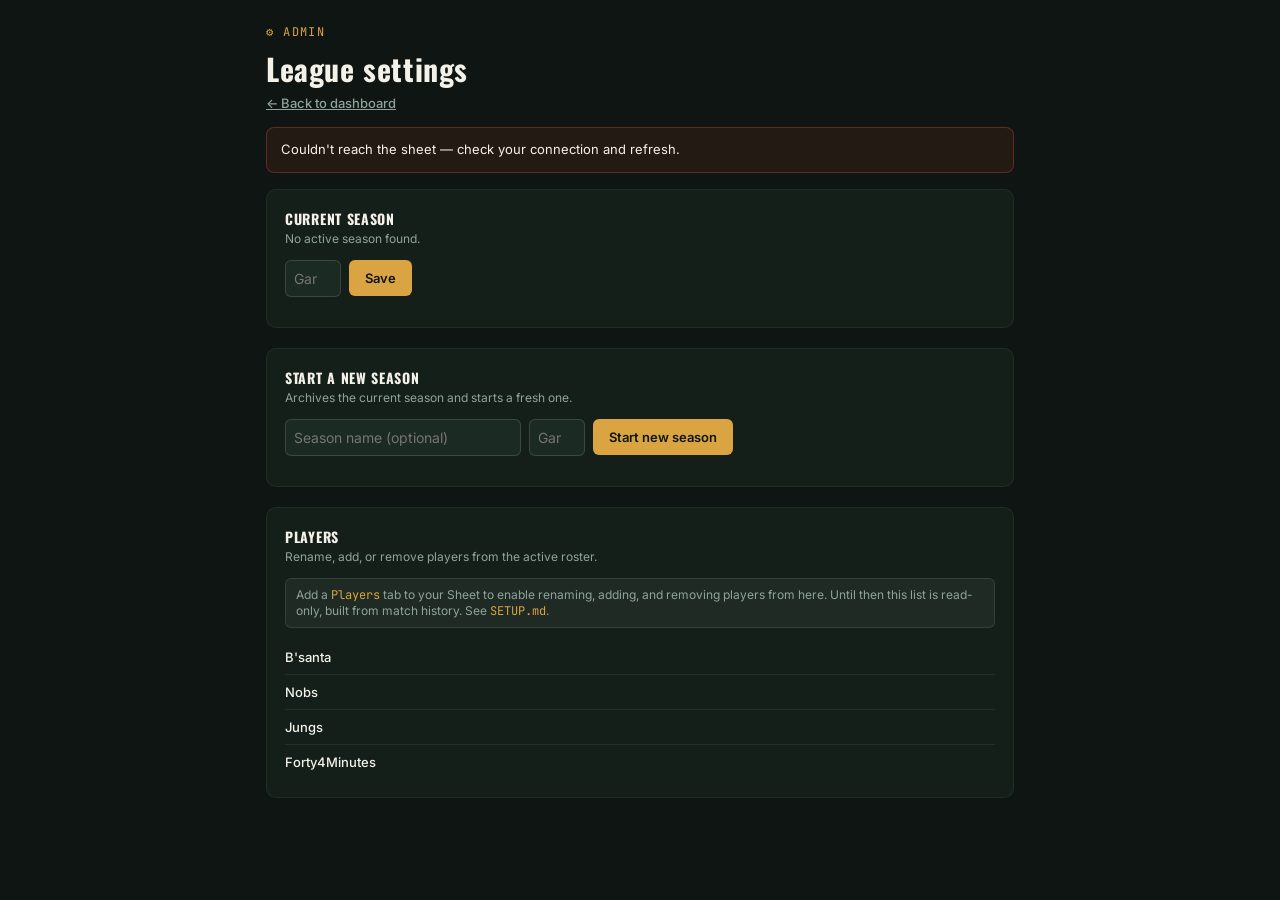
==== admin.html @ b06bb613 "Add admin panel, adjustable season length, H2H redesign, move progress to performance" ====
<!DOCTYPE html>
<html lang="en">
<head>
<meta charset="UTF-8" />
<meta name="viewport" content="width=device-width, initial-scale=1.0" />
<title>Admin — FIFA Ranking Power League</title>
<link rel="preconnect" href="https://fonts.googleapis.com">
<link href="https://fonts.googleapis.com/css2?family=Oswald:wght@500;600;700&family=JetBrains+Mono:wght@500;600;700&family=Inter:wght@400;500;600&display=swap" rel="stylesheet">
<link rel="stylesheet" href="css/styles.css">
</head>
<body>
  <div class="wrap">
    <div class="eyebrow">&#9881; Admin</div>
    <h1>League settings</h1>
    <p class="sub"><a class="btn-ghost" href="index.html">&larr; Back to dashboard</a></p>

    <div id="adminConfigWarning" class="config-warning" style="display:none;"></div>

    <div class="section">
      <h2>Current season</h2>
      <p class="section-sub" id="adminSeasonSub">Loading…</p>
      <div class="form-row">
        <input type="number" id="targetGamesInput" min="1" placeholder="Games per player" />
        <button class="btn-primary" id="saveTargetBtn">Save</button>
        <span class="saving-text" id="targetSavingText"></span>
      </div>
      <p class="error-text" id="targetError" style="display:none;"></p>
    </div>

    <div class="section">
      <h2>Start a new season</h2>
      <p class="section-sub">Archives the current season and starts a fresh one.</p>
      <div class="form-row">
        <input type="text" id="newSeasonName" placeholder="Season name (optional)" />
        <input type="number" id="newSeasonTarget" min="1" placeholder="Games per player" />
        <button class="btn-primary" id="startNewSeasonBtn">Start new season</button>
      </div>
      <p class="error-text" id="newSeasonError" style="display:none;"></p>
    </div>

    <div class="section">
      <h2>Players</h2>
      <p class="section-sub" id="managePlayersSub">Rename, add, or remove players from the active roster.</p>
      <div id="playersManageWarning" class="inline-note" style="display:none;"></div>
      <div id="playersList"></div>
      <div class="form-row" id="addPlayerRow">
        <input type="text" id="newPlayerName" placeholder="New player name" />
        <button class="btn-primary" id="addPlayerBtn">+ Add player</button>
      </div>
      <p class="error-text" id="playerError" style="display:none;"></p>
    </div>
  </div>

  <script type="module" src="js/admin/app.js"></script>
</body>
</html>
---- css/styles.css ----
:root {
  --pitch: #0E1512;
  --surface: #141F1A;
  --surface2: #1B2A23;
  --chalk: #F4F1E8;
  --chalk-dim: #8FA39A;
  --gold: #D9A441;
  --teal: #3FA796;
  --red: #C1442D;
  --silver: #AAB8B3;
  --bronze: #B9793D;
  --font-display: 'Oswald', 'Arial Narrow', sans-serif;
  --font-body: 'Inter', system-ui, sans-serif;
  --font-mono: 'JetBrains Mono', ui-monospace, monospace;
}
* { box-sizing: border-box; }
body { margin: 0; background: var(--pitch); color: var(--chalk); font-family: var(--font-body); }
.wrap { max-width: 780px; margin: 0 auto; padding: 24px 16px 60px; }
.eyebrow {
  display: flex; align-items: center; gap: 8px;
  color: var(--gold); font-family: var(--font-mono);
  font-size: 12px; letter-spacing: 0.12em; text-transform: uppercase;
  margin-bottom: 6px;
}
h1 { font-family: var(--font-display); letter-spacing: 0.02em; font-size: 30px; margin: 0 0 4px; }
.sub { color: var(--chalk-dim); font-size: 13px; margin: 0; }
.config-warning {
  background: rgba(193,68,45,0.12); border: 1px solid rgba(193,68,45,0.4);
  color: var(--chalk); padding: 12px 14px; border-radius: 8px;
  font-size: 13px; margin: 16px 0; line-height: 1.5;
}
.config-warning code { font-family: var(--font-mono); color: var(--gold); }
.inline-note {
  font-size: 12px; color: var(--chalk-dim); background: rgba(244,241,232,0.05);
  border: 1px solid rgba(244,241,232,0.1); border-radius: 6px; padding: 8px 10px; margin-bottom: 12px;
}
.inline-note code { font-family: var(--font-mono); color: var(--gold); }

.season-bar { display: flex; align-items: center; gap: 10px; margin: 18px 0 10px; flex-wrap: wrap; }
.season-select {
  background: var(--surface2); color: var(--chalk); border: 1px solid rgba(244,241,232,0.14);
  border-radius: 6px; padding: 8px 10px; font-size: 13px; font-family: var(--font-mono);
}
.season-badge {
  font-family: var(--font-mono); font-size: 10px; text-transform: uppercase;
  letter-spacing: 0.06em; padding: 3px 8px; border-radius: 999px;
}
.season-badge.active { background: rgba(63,167,150,0.15); color: var(--teal); }
.season-badge.completed { background: rgba(244,241,232,0.08); color: var(--chalk-dim); }
.archived-note {
  background: rgba(217,164,65,0.1); border: 1px solid rgba(217,164,65,0.35);
  color: var(--chalk); padding: 10px 14px; border-radius: 8px; font-size: 13px; margin-bottom: 18px;
}
.season-complete-banner {
  background: rgba(217,164,65,0.14); border: 1px solid rgba(217,164,65,0.5);
  padding: 14px; border-radius: 10px; margin: 16px 0; display: flex;
  align-items: center; justify-content: space-between; gap: 12px; flex-wrap: wrap;
}
.season-complete-banner .msg { font-size: 13px; line-height: 1.4; }
.season-complete-banner .msg strong { color: var(--gold); }

.refresh-row { display: flex; align-items: center; justify-content: space-between; margin-bottom: 14px; }
.refresh-row .last-sync { font-size: 11px; color: var(--chalk-dim); font-family: var(--font-mono); }
.btn-refresh { background: var(--surface2); color: var(--chalk); font-size: 12px; padding: 7px 12px; }

.stat-grid { display: grid; grid-template-columns: 1fr 1fr; gap: 10px; margin: 16px 0; }
.card { background: var(--surface); border: 1px solid rgba(244,241,232,0.06); border-radius: 10px; padding: 14px; }
.card-label {
  display: flex; align-items: center; gap: 6px; margin-bottom: 6px;
  font-family: var(--font-mono); font-size: 10px; letter-spacing: 0.08em;
  text-transform: uppercase; color: var(--chalk-dim);
}
.card-value { font-family: var(--font-display); font-size: 18px; }
.card-sub { font-size: 12px; color: var(--chalk-dim); font-variant-numeric: tabular-nums; }

.section { background: var(--surface); border: 1px solid rgba(244,241,232,0.06); border-radius: 10px; padding: 18px; margin-bottom: 20px; }
.section h2 { font-family: var(--font-display); text-transform: uppercase; letter-spacing: 0.05em; font-size: 14px; margin: 0 0 2px; }
.section .section-sub { font-size: 12px; color: var(--chalk-dim); margin: 0 0 14px; }
.section-head-row { display: flex; align-items: baseline; justify-content: space-between; gap: 10px; flex-wrap: wrap; margin-bottom: 4px; }

table { width: 100%; border-collapse: collapse; font-size: 13px; }
th { text-align: center; font-family: var(--font-mono); font-size: 10px; text-transform: uppercase; letter-spacing: 0.05em; color: var(--chalk-dim); padding: 8px 4px; }
th.left, td.left { text-align: left; }
th.right, td.right { text-align: right; }
td { padding: 10px 4px; text-align: center; font-variant-numeric: tabular-nums; border-top: 1px solid rgba(244,241,232,0.08); }
tr.leader td:first-child { border-left: 3px solid var(--gold); }
tr td:first-child { border-left: 3px solid transparent; }
.name-cell { font-weight: 500; }
.pts-cell { font-family: var(--font-mono); font-weight: 700; }
.w { color: var(--teal); } .l { color: var(--red); } .d { color: var(--chalk-dim); }
.gd-pos { color: var(--teal); font-family: var(--font-mono); }
.gd-neg { color: var(--red); font-family: var(--font-mono); }
.gd-neutral { color: var(--chalk-dim); font-family: var(--font-mono); }
.winrate-cell { font-family: var(--font-mono); }

.table-scroll { overflow-x: auto; margin: 0 -4px; }
table.min480 { min-width: 520px; }
table.min420 { min-width: 420px; }

.progress-row { display: flex; align-items: center; gap: 10px; margin-bottom: 12px; }
.progress-row:last-child { margin-bottom: 0; }
.progress-name { width: 76px; font-size: 13px; flex-shrink: 0; }
.progress-track { flex: 1; height: 8px; border-radius: 4px; background: rgba(244,241,232,0.08); overflow: hidden; }
.progress-fill { height: 100%; background: var(--teal); border-radius: 4px; transition: width 0.3s ease; }
.progress-fill.done { background: var(--gold); }
.progress-count { width: 52px; text-align: right; font-family: var(--font-mono); font-size: 12px; color: var(--chalk-dim); flex-shrink: 0; }

.proj-row { display: flex; align-items: center; gap: 10px; margin-bottom: 12px; }
.proj-row:last-child { margin-bottom: 0; }
.proj-name { width: 76px; font-size: 13px; flex-shrink: 0; }
.proj-track {
  flex: 1; height: 8px; border-radius: 4px;
  background: rgba(244,241,232,0.08); position: relative; overflow: hidden;
}
.proj-fill-projected { position: absolute; top: 0; bottom: 0; left: 0; background: rgba(217,164,65,0.4); border-radius: 4px; }
.proj-fill-current { position: absolute; top: 0; bottom: 0; left: 0; background: var(--teal); border-radius: 4px; }
.proj-value { width: 132px; text-align: right; font-family: var(--font-mono); font-size: 12px; color: var(--chalk-dim); flex-shrink: 0; }
.proj-value strong { color: var(--gold); font-weight: 700; }

.form-row { display: flex; align-items: center; gap: 8px; margin-bottom: 12px; flex-wrap: wrap; }
select, input[type=number], input[type=text] {
  background: var(--surface2); color: var(--chalk); border: 1px solid rgba(244,241,232,0.14);
  border-radius: 6px; padding: 9px 8px; font-size: 14px; font-family: var(--font-body);
}
select { flex: 1; min-width: 100px; }
input[type=number] { width: 56px; text-align: center; font-variant-numeric: tabular-nums; }
.score-dash { color: var(--chalk-dim); font-family: var(--font-mono); }
select:focus, input:focus { outline: 2px solid var(--gold); outline-offset: 1px; }

button { font-family: var(--font-body); font-size: 13px; font-weight: 600; border: none; border-radius: 6px; padding: 10px 16px; cursor: pointer; }
button:focus-visible { outline: 2px solid var(--gold); outline-offset: 2px; }
.btn-primary { background: var(--gold); color: var(--pitch); }
.btn-primary:disabled { opacity: 0.5; cursor: not-allowed; }
.btn-ghost { background: transparent; color: var(--chalk-dim); text-decoration: underline; padding: 6px 0; font-weight: 500; }
.btn-icon {
  background: var(--surface2); color: var(--chalk-dim); padding: 6px 9px; font-size: 12px;
}
.btn-icon:hover { color: var(--chalk); }
.btn-icon.danger:hover { color: var(--red); }

.error-text { color: var(--red); font-size: 12px; margin: 0 0 10px; }
.saving-text { color: var(--chalk-dim); font-size: 12px; }

.log-item { display: flex; justify-content: space-between; align-items: center; background: var(--surface2); border-radius: 8px; padding: 10px 12px; margin-bottom: 8px; }
.log-item:last-child { margin-bottom: 0; }
.log-match { display: flex; align-items: baseline; gap: 8px; font-size: 13px; flex-wrap: wrap; }
.log-score { font-family: var(--font-mono); color: var(--chalk-dim); }
.log-date { font-size: 11px; color: var(--chalk-dim); font-family: var(--font-mono); margin-top: 2px; }
.log-filter { min-width: 140px; flex: 0 0 auto; }

.dot { width: 8px; height: 8px; border-radius: 50%; display: inline-block; }
.form-dots { display: flex; gap: 4px; justify-content: center; }

.empty-text { color: var(--chalk-dim); font-size: 13px; }

.h2h-picker { display: flex; align-items: center; gap: 10px; margin-bottom: 14px; flex-wrap: wrap; }
.h2h-picker select { flex: 1; min-width: 100px; }
.h2h-vs { color: var(--chalk-dim); font-family: var(--font-mono); font-size: 11px; text-transform: uppercase; letter-spacing: 0.05em; }

.h2h-total { font-family: var(--font-mono); font-size: 12px; color: var(--chalk-dim); margin-bottom: 6px; }

.h2h-bar { display: flex; height: 10px; border-radius: 5px; overflow: hidden; background: rgba(244,241,232,0.08); margin-bottom: 8px; }
.h2h-bar-seg { height: 100%; }
.h2h-bar-a { background: var(--teal); }
.h2h-bar-d { background: var(--chalk-dim); }
.h2h-bar-b { background: var(--red); }

.h2h-bar-legend { display: flex; gap: 14px; flex-wrap: wrap; font-size: 12px; color: var(--chalk-dim); margin-bottom: 4px; }
.h2h-bar-legend span { display: flex; align-items: center; gap: 5px; }
.h2h-dot { width: 8px; height: 8px; border-radius: 50%; display: inline-block; }

#h2hToggleBtn { margin: 4px 0 12px; }

.h2h-stats-row { display: flex; gap: 10px; flex-wrap: wrap; margin-bottom: 12px; }
.h2h-stat { background: var(--surface2); border-radius: 8px; padding: 10px 12px; flex: 1; min-width: 130px; }
.h2h-stat-label { font-family: var(--font-mono); font-size: 10px; text-transform: uppercase; letter-spacing: 0.05em; color: var(--chalk-dim); margin-bottom: 4px; }
.h2h-stat-value { font-size: 13px; font-weight: 600; }

.h2h-match-list { display: flex; flex-direction: column; gap: 8px; }
.h2h-match-row { display: flex; align-items: center; justify-content: space-between; gap: 10px; background: var(--surface2); border-radius: 8px; padding: 9px 12px; font-size: 13px; }
.h2h-match-date { color: var(--chalk-dim); font-size: 11px; font-family: var(--font-mono); }
.h2h-match-score { font-family: var(--font-mono); font-weight: 700; }
.h2h-match-result { font-family: var(--font-mono); font-size: 11px; text-transform: uppercase; letter-spacing: 0.05em; padding: 2px 7px; border-radius: 999px; }
.h2h-result-w { background: rgba(63,167,150,0.15); color: var(--teal); }
.h2h-result-d { background: rgba(244,241,232,0.08); color: var(--chalk-dim); }
.h2h-result-l { background: rgba(193,68,45,0.15); color: var(--red); }

.player-row { display: flex; align-items: center; justify-content: space-between; gap: 8px; padding: 9px 0; border-top: 1px solid rgba(244,241,232,0.08); }
.player-row:first-child { border-top: none; }
.player-row-name { font-size: 13px; font-weight: 500; }
.player-row-actions { display: flex; gap: 6px; }

.podium-row {
  display: flex; align-items: flex-end; justify-content: center; gap: 22px;
  padding: 12px 0 4px; flex-wrap: wrap;
}
.podium-item { display: flex; flex-direction: column; align-items: center; gap: 6px; width: 84px; }
.podium-item[data-rank="1"] { order: 2; }
.podium-item[data-rank="2"] { order: 1; }
.podium-item[data-rank="3"] { order: 3; }
.podium-avatar-wrap { position: relative; }
.podium-crown {
  position: absolute; top: -16px; left: 50%; transform: translateX(-50%);
  font-size: 18px; line-height: 1;
}
.podium-avatar {
  width: 56px; height: 56px; border-radius: 50%;
  display: flex; align-items: center; justify-content: center;
  font-family: var(--font-display); font-weight: 700; font-size: 18px;
  color: var(--pitch); border: 3px solid transparent;
  overflow: hidden;              /* ADD THIS */
  background: var(--surface2);   /* ADD THIS (fallback bg for initials) */
}

.podium-avatar img {
  width: 100%; height: 100%; object-fit: cover; display: block;
}

.podium-item[data-rank="1"] .podium-avatar {
  width: 76px; height: 76px; font-size: 24px;
  background: var(--gold); border-color: var(--gold);
}
.podium-item[data-rank="2"] .podium-avatar { background: var(--silver); border-color: var(--silver); }
.podium-item[data-rank="3"] .podium-avatar { background: var(--bronze); border-color: var(--bronze); }
.podium-rank-label {
  font-family: var(--font-mono); font-size: 10px; text-transform: uppercase;
  letter-spacing: 0.06em; color: var(--chalk-dim);
}
.podium-name { font-size: 13px; font-weight: 600; text-align: center; }
.podium-points { font-family: var(--font-mono); font-size: 12px; color: var(--chalk-dim); }

.perf-grid { display: grid; grid-template-columns: 1fr 1fr; gap: 10px; }
.perf-card { background: var(--surface2); border-radius: 10px; padding: 12px; }
.perf-name { font-family: var(--font-display); font-size: 15px; margin-bottom: 6px; }
.perf-winrate { font-family: var(--font-mono); font-size: 22px; font-weight: 700; color: var(--gold); line-height: 1; }
.perf-winrate-label { font-size: 10px; color: var(--chalk-dim); text-transform: uppercase; letter-spacing: 0.05em; font-family: var(--font-mono); margin-bottom: 8px; }
.perf-line { font-size: 12px; color: var(--chalk-dim); margin-top: 4px; font-variant-numeric: tabular-nums; }
.perf-form { display: flex; gap: 4px; margin-top: 8px; }
.perf-chip {
  width: 20px; height: 20px; border-radius: 4px; font-size: 10px; font-family: var(--font-mono);
  display: flex; align-items: center; justify-content: center; font-weight: 700; color: var(--pitch);
}

.perf-progress { margin-top: 10px; }
.perf-progress-track { height: 6px; border-radius: 3px; background: rgba(244,241,232,0.08); overflow: hidden; margin-bottom: 4px; }
.perf-progress-fill { height: 100%; background: var(--teal); border-radius: 3px; transition: width 0.3s ease; }
.perf-progress-fill.done { background: var(--gold); }
.perf-progress-count { font-family: var(--font-mono); font-size: 11px; color: var(--chalk-dim); text-align: right; }
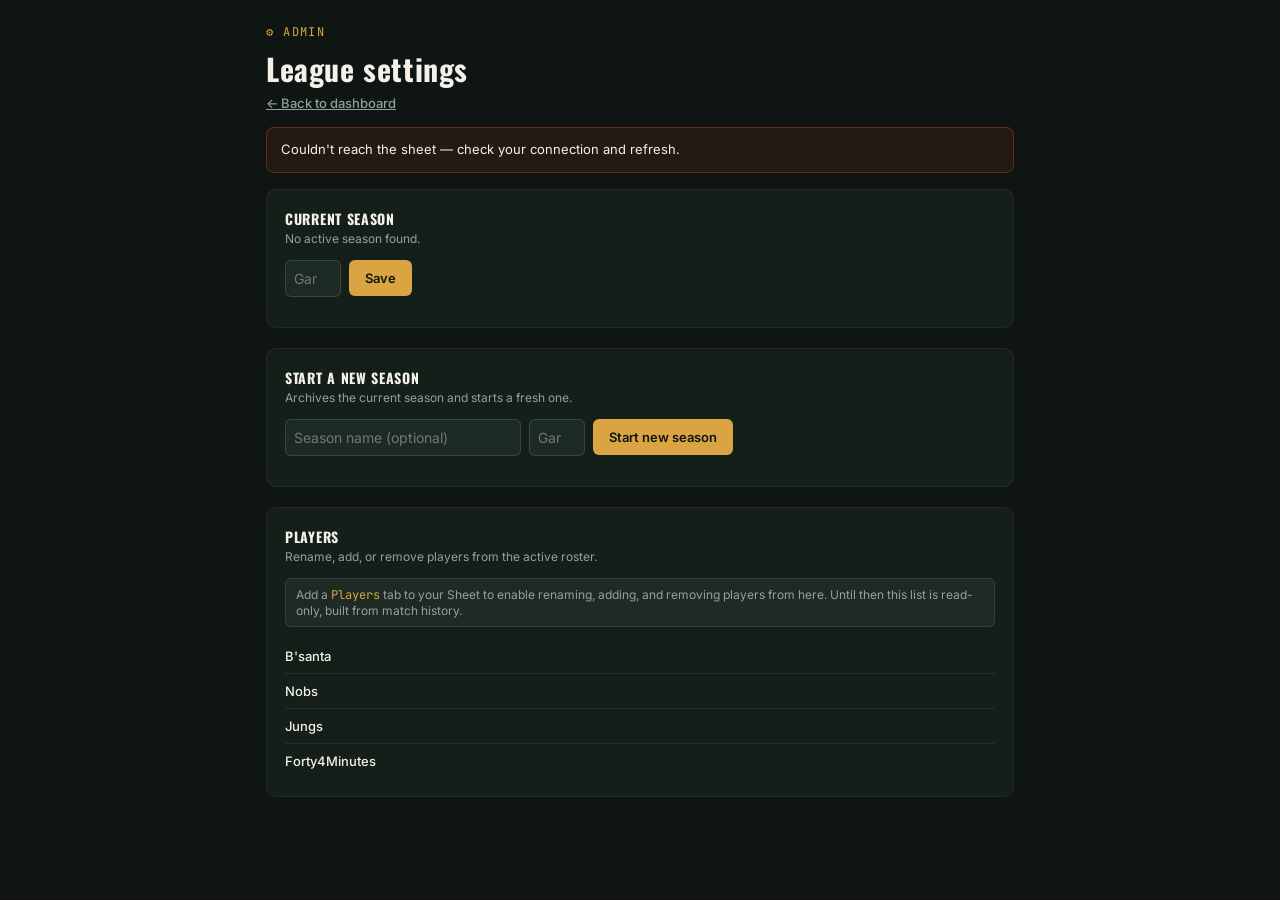
==== commit 6db582d2: "restructured UI made it look more clean" ====
--- a/admin.html
+++ b/admin.html
@@ -53,4 +53,4 @@
 
   <script type="module" src="js/admin/app.js"></script>
 </body>
-</html>+</html>
--- a/css/styles.css
+++ b/css/styles.css
@@ -13,9 +13,13 @@
   --font-body: 'Inter', system-ui, sans-serif;
   --font-mono: 'JetBrains Mono', ui-monospace, monospace;
 }
+
 * { box-sizing: border-box; }
+html { scroll-behavior: smooth; }
 body { margin: 0; background: var(--pitch); color: var(--chalk); font-family: var(--font-body); }
 .wrap { max-width: 780px; margin: 0 auto; padding: 24px 16px 60px; }
+
+/* ---------- Header ---------- */
 .eyebrow {
   display: flex; align-items: center; gap: 8px;
   color: var(--gold); font-family: var(--font-mono);
@@ -24,6 +28,8 @@
 }
 h1 { font-family: var(--font-display); letter-spacing: 0.02em; font-size: 30px; margin: 0 0 4px; }
 .sub { color: var(--chalk-dim); font-size: 13px; margin: 0; }
+
+/* ---------- Notices ---------- */
 .config-warning {
   background: rgba(193,68,45,0.12); border: 1px solid rgba(193,68,45,0.4);
   color: var(--chalk); padding: 12px 14px; border-radius: 8px;
@@ -35,7 +41,28 @@
   border: 1px solid rgba(244,241,232,0.1); border-radius: 6px; padding: 8px 10px; margin-bottom: 12px;
 }
 .inline-note code { font-family: var(--font-mono); color: var(--gold); }
-
+.error-text { color: var(--red); font-size: 12px; margin: 0 0 10px; }
+.saving-text { color: var(--chalk-dim); font-size: 12px; }
+.empty-text { color: var(--chalk-dim); font-size: 13px; }
+
+/* ---------- Quick nav ---------- */
+.app-nav {
+  position: sticky; top: 0; z-index: 10;
+  display: flex; gap: 4px; overflow-x: auto;
+  background: rgba(14,21,18,0.92); backdrop-filter: blur(6px);
+  margin: 14px -16px 0; padding: 10px 16px;
+  border-bottom: 1px solid rgba(244,241,232,0.08);
+}
+.app-nav a {
+  flex: 0 0 auto; color: var(--chalk-dim); text-decoration: none;
+  font-family: var(--font-mono); font-size: 11px; text-transform: uppercase;
+  letter-spacing: 0.05em; padding: 6px 10px; border-radius: 999px;
+  background: var(--surface2); white-space: nowrap;
+}
+.app-nav a:hover { color: var(--chalk); }
+.section { scroll-margin-top: 56px; }
+
+/* ---------- Season bar ---------- */
 .season-bar { display: flex; align-items: center; gap: 10px; margin: 18px 0 10px; flex-wrap: wrap; }
 .season-select {
   background: var(--surface2); color: var(--chalk); border: 1px solid rgba(244,241,232,0.14);
@@ -63,6 +90,7 @@
 .refresh-row .last-sync { font-size: 11px; color: var(--chalk-dim); font-family: var(--font-mono); }
 .btn-refresh { background: var(--surface2); color: var(--chalk); font-size: 12px; padding: 7px 12px; }
 
+/* ---------- Stat cards ---------- */
 .stat-grid { display: grid; grid-template-columns: 1fr 1fr; gap: 10px; margin: 16px 0; }
 .card { background: var(--surface); border: 1px solid rgba(244,241,232,0.06); border-radius: 10px; padding: 14px; }
 .card-label {
@@ -73,11 +101,13 @@
 .card-value { font-family: var(--font-display); font-size: 18px; }
 .card-sub { font-size: 12px; color: var(--chalk-dim); font-variant-numeric: tabular-nums; }
 
+/* ---------- Sections ---------- */
 .section { background: var(--surface); border: 1px solid rgba(244,241,232,0.06); border-radius: 10px; padding: 18px; margin-bottom: 20px; }
 .section h2 { font-family: var(--font-display); text-transform: uppercase; letter-spacing: 0.05em; font-size: 14px; margin: 0 0 2px; }
 .section .section-sub { font-size: 12px; color: var(--chalk-dim); margin: 0 0 14px; }
 .section-head-row { display: flex; align-items: baseline; justify-content: space-between; gap: 10px; flex-wrap: wrap; margin-bottom: 4px; }
 
+/* ---------- Tables ---------- */
 table { width: 100%; border-collapse: collapse; font-size: 13px; }
 th { text-align: center; font-family: var(--font-mono); font-size: 10px; text-transform: uppercase; letter-spacing: 0.05em; color: var(--chalk-dim); padding: 8px 4px; }
 th.left, td.left { text-align: left; }
@@ -94,29 +124,10 @@
 .winrate-cell { font-family: var(--font-mono); }
 
 .table-scroll { overflow-x: auto; margin: 0 -4px; }
-table.min480 { min-width: 520px; }
+table.min480 { min-width: 560px; }
 table.min420 { min-width: 420px; }
 
-.progress-row { display: flex; align-items: center; gap: 10px; margin-bottom: 12px; }
-.progress-row:last-child { margin-bottom: 0; }
-.progress-name { width: 76px; font-size: 13px; flex-shrink: 0; }
-.progress-track { flex: 1; height: 8px; border-radius: 4px; background: rgba(244,241,232,0.08); overflow: hidden; }
-.progress-fill { height: 100%; background: var(--teal); border-radius: 4px; transition: width 0.3s ease; }
-.progress-fill.done { background: var(--gold); }
-.progress-count { width: 52px; text-align: right; font-family: var(--font-mono); font-size: 12px; color: var(--chalk-dim); flex-shrink: 0; }
-
-.proj-row { display: flex; align-items: center; gap: 10px; margin-bottom: 12px; }
-.proj-row:last-child { margin-bottom: 0; }
-.proj-name { width: 76px; font-size: 13px; flex-shrink: 0; }
-.proj-track {
-  flex: 1; height: 8px; border-radius: 4px;
-  background: rgba(244,241,232,0.08); position: relative; overflow: hidden;
-}
-.proj-fill-projected { position: absolute; top: 0; bottom: 0; left: 0; background: rgba(217,164,65,0.4); border-radius: 4px; }
-.proj-fill-current { position: absolute; top: 0; bottom: 0; left: 0; background: var(--teal); border-radius: 4px; }
-.proj-value { width: 132px; text-align: right; font-family: var(--font-mono); font-size: 12px; color: var(--chalk-dim); flex-shrink: 0; }
-.proj-value strong { color: var(--gold); font-weight: 700; }
-
+/* ---------- Record a match ---------- */
 .form-row { display: flex; align-items: center; gap: 8px; margin-bottom: 12px; flex-wrap: wrap; }
 select, input[type=number], input[type=text] {
   background: var(--surface2); color: var(--chalk); border: 1px solid rgba(244,241,232,0.14);
@@ -127,20 +138,18 @@
 .score-dash { color: var(--chalk-dim); font-family: var(--font-mono); }
 select:focus, input:focus { outline: 2px solid var(--gold); outline-offset: 1px; }
 
+/* ---------- Buttons ---------- */
 button { font-family: var(--font-body); font-size: 13px; font-weight: 600; border: none; border-radius: 6px; padding: 10px 16px; cursor: pointer; }
 button:focus-visible { outline: 2px solid var(--gold); outline-offset: 2px; }
 .btn-primary { background: var(--gold); color: var(--pitch); }
 .btn-primary:disabled { opacity: 0.5; cursor: not-allowed; }
+a.btn-primary { display: inline-block; text-decoration: none; text-align: center; }
 .btn-ghost { background: transparent; color: var(--chalk-dim); text-decoration: underline; padding: 6px 0; font-weight: 500; }
-.btn-icon {
-  background: var(--surface2); color: var(--chalk-dim); padding: 6px 9px; font-size: 12px;
-}
+.btn-icon { background: var(--surface2); color: var(--chalk-dim); padding: 6px 9px; font-size: 12px; }
 .btn-icon:hover { color: var(--chalk); }
 .btn-icon.danger:hover { color: var(--red); }
 
-.error-text { color: var(--red); font-size: 12px; margin: 0 0 10px; }
-.saving-text { color: var(--chalk-dim); font-size: 12px; }
-
+/* ---------- Score history ---------- */
 .log-item { display: flex; justify-content: space-between; align-items: center; background: var(--surface2); border-radius: 8px; padding: 10px 12px; margin-bottom: 8px; }
 .log-item:last-child { margin-bottom: 0; }
 .log-match { display: flex; align-items: baseline; gap: 8px; font-size: 13px; flex-wrap: wrap; }
@@ -148,34 +157,24 @@
 .log-date { font-size: 11px; color: var(--chalk-dim); font-family: var(--font-mono); margin-top: 2px; }
 .log-filter { min-width: 140px; flex: 0 0 auto; }
 
-.dot { width: 8px; height: 8px; border-radius: 50%; display: inline-block; }
-.form-dots { display: flex; gap: 4px; justify-content: center; }
-
-.empty-text { color: var(--chalk-dim); font-size: 13px; }
-
+/* ---------- Head to head ---------- */
 .h2h-picker { display: flex; align-items: center; gap: 10px; margin-bottom: 14px; flex-wrap: wrap; }
 .h2h-picker select { flex: 1; min-width: 100px; }
 .h2h-vs { color: var(--chalk-dim); font-family: var(--font-mono); font-size: 11px; text-transform: uppercase; letter-spacing: 0.05em; }
-
 .h2h-total { font-family: var(--font-mono); font-size: 12px; color: var(--chalk-dim); margin-bottom: 6px; }
-
 .h2h-bar { display: flex; height: 10px; border-radius: 5px; overflow: hidden; background: rgba(244,241,232,0.08); margin-bottom: 8px; }
 .h2h-bar-seg { height: 100%; }
 .h2h-bar-a { background: var(--teal); }
 .h2h-bar-d { background: var(--chalk-dim); }
 .h2h-bar-b { background: var(--red); }
-
 .h2h-bar-legend { display: flex; gap: 14px; flex-wrap: wrap; font-size: 12px; color: var(--chalk-dim); margin-bottom: 4px; }
 .h2h-bar-legend span { display: flex; align-items: center; gap: 5px; }
 .h2h-dot { width: 8px; height: 8px; border-radius: 50%; display: inline-block; }
-
 #h2hToggleBtn { margin: 4px 0 12px; }
-
 .h2h-stats-row { display: flex; gap: 10px; flex-wrap: wrap; margin-bottom: 12px; }
 .h2h-stat { background: var(--surface2); border-radius: 8px; padding: 10px 12px; flex: 1; min-width: 130px; }
 .h2h-stat-label { font-family: var(--font-mono); font-size: 10px; text-transform: uppercase; letter-spacing: 0.05em; color: var(--chalk-dim); margin-bottom: 4px; }
 .h2h-stat-value { font-size: 13px; font-weight: 600; }
-
 .h2h-match-list { display: flex; flex-direction: column; gap: 8px; }
 .h2h-match-row { display: flex; align-items: center; justify-content: space-between; gap: 10px; background: var(--surface2); border-radius: 8px; padding: 9px 12px; font-size: 13px; }
 .h2h-match-date { color: var(--chalk-dim); font-size: 11px; font-family: var(--font-mono); }
@@ -185,53 +184,41 @@
 .h2h-result-d { background: rgba(244,241,232,0.08); color: var(--chalk-dim); }
 .h2h-result-l { background: rgba(193,68,45,0.15); color: var(--red); }
 
+/* ---------- Player rows (Admin) ---------- */
 .player-row { display: flex; align-items: center; justify-content: space-between; gap: 8px; padding: 9px 0; border-top: 1px solid rgba(244,241,232,0.08); }
 .player-row:first-child { border-top: none; }
 .player-row-name { font-size: 13px; font-weight: 500; }
 .player-row-actions { display: flex; gap: 6px; }
 
-.podium-row {
-  display: flex; align-items: flex-end; justify-content: center; gap: 22px;
-  padding: 12px 0 4px; flex-wrap: wrap;
-}
+/* ---------- Podium (inside Standings) ---------- */
+.podium-row { display: flex; align-items: flex-end; justify-content: center; gap: 22px; padding: 4px 0 20px; flex-wrap: wrap; }
 .podium-item { display: flex; flex-direction: column; align-items: center; gap: 6px; width: 84px; }
 .podium-item[data-rank="1"] { order: 2; }
 .podium-item[data-rank="2"] { order: 1; }
 .podium-item[data-rank="3"] { order: 3; }
 .podium-avatar-wrap { position: relative; }
-.podium-crown {
-  position: absolute; top: -16px; left: 50%; transform: translateX(-50%);
-  font-size: 18px; line-height: 1;
-}
+.podium-crown { position: absolute; top: -16px; left: 50%; transform: translateX(-50%); font-size: 18px; line-height: 1; }
 .podium-avatar {
   width: 56px; height: 56px; border-radius: 50%;
   display: flex; align-items: center; justify-content: center;
   font-family: var(--font-display); font-weight: 700; font-size: 18px;
   color: var(--pitch); border: 3px solid transparent;
-  overflow: hidden;              /* ADD THIS */
-  background: var(--surface2);   /* ADD THIS (fallback bg for initials) */
-}
-
-.podium-avatar img {
-  width: 100%; height: 100%; object-fit: cover; display: block;
-}
-
-.podium-item[data-rank="1"] .podium-avatar {
-  width: 76px; height: 76px; font-size: 24px;
-  background: var(--gold); border-color: var(--gold);
-}
+  overflow: hidden; background: var(--surface2);
+}
+.podium-avatar img { width: 100%; height: 100%; object-fit: cover; display: block; }
+.podium-item[data-rank="1"] .podium-avatar { width: 76px; height: 76px; font-size: 24px; background: var(--gold); border-color: var(--gold); }
 .podium-item[data-rank="2"] .podium-avatar { background: var(--silver); border-color: var(--silver); }
 .podium-item[data-rank="3"] .podium-avatar { background: var(--bronze); border-color: var(--bronze); }
-.podium-rank-label {
-  font-family: var(--font-mono); font-size: 10px; text-transform: uppercase;
-  letter-spacing: 0.06em; color: var(--chalk-dim);
-}
+.podium-rank-label { font-family: var(--font-mono); font-size: 10px; text-transform: uppercase; letter-spacing: 0.06em; color: var(--chalk-dim); }
 .podium-name { font-size: 13px; font-weight: 600; text-align: center; }
 .podium-points { font-family: var(--font-mono); font-size: 12px; color: var(--chalk-dim); }
 
-.perf-grid { display: grid; grid-template-columns: 1fr 1fr; gap: 10px; }
-.perf-card { background: var(--surface2); border-radius: 10px; padding: 12px; }
-.perf-name { font-family: var(--font-display); font-size: 15px; margin-bottom: 6px; }
+/* ---------- Player Outlook ---------- */
+.outlook-grid { display: grid; grid-template-columns: 1fr 1fr; gap: 10px; }
+.outlook-card { background: var(--surface2); border-radius: 10px; padding: 12px; }
+.outlook-card-head { display: flex; align-items: baseline; gap: 8px; margin-bottom: 6px; }
+.outlook-rank { font-family: var(--font-mono); font-size: 11px; color: var(--chalk-dim); }
+.perf-name { font-family: var(--font-display); font-size: 15px; }
 .perf-winrate { font-family: var(--font-mono); font-size: 22px; font-weight: 700; color: var(--gold); line-height: 1; }
 .perf-winrate-label { font-size: 10px; color: var(--chalk-dim); text-transform: uppercase; letter-spacing: 0.05em; font-family: var(--font-mono); margin-bottom: 8px; }
 .perf-line { font-size: 12px; color: var(--chalk-dim); margin-top: 4px; font-variant-numeric: tabular-nums; }
@@ -240,9 +227,19 @@
   width: 20px; height: 20px; border-radius: 4px; font-size: 10px; font-family: var(--font-mono);
   display: flex; align-items: center; justify-content: center; font-weight: 700; color: var(--pitch);
 }
-
 .perf-progress { margin-top: 10px; }
 .perf-progress-track { height: 6px; border-radius: 3px; background: rgba(244,241,232,0.08); overflow: hidden; margin-bottom: 4px; }
 .perf-progress-fill { height: 100%; background: var(--teal); border-radius: 3px; transition: width 0.3s ease; }
 .perf-progress-fill.done { background: var(--gold); }
 .perf-progress-count { font-family: var(--font-mono); font-size: 11px; color: var(--chalk-dim); text-align: right; }
+
+.outlook-footer { display: flex; align-items: center; justify-content: space-between; gap: 8px; margin-top: 10px; padding-top: 10px; border-top: 1px solid rgba(244,241,232,0.08); flex-wrap: wrap; }
+.outlook-projected { font-size: 11px; color: var(--chalk-dim); font-family: var(--font-mono); }
+.outlook-projected strong { color: var(--gold); }
+.outlook-race-tag { font-size: 11px; font-family: var(--font-mono); color: var(--chalk-dim); text-align: right; }
+.outlook-race-leading { color: var(--teal); text-transform: uppercase; letter-spacing: 0.05em; }
+
+@media (max-width: 420px) {
+  .outlook-grid, .perf-grid { grid-template-columns: 1fr; }
+  .stat-grid { grid-template-columns: 1fr; }
+}
